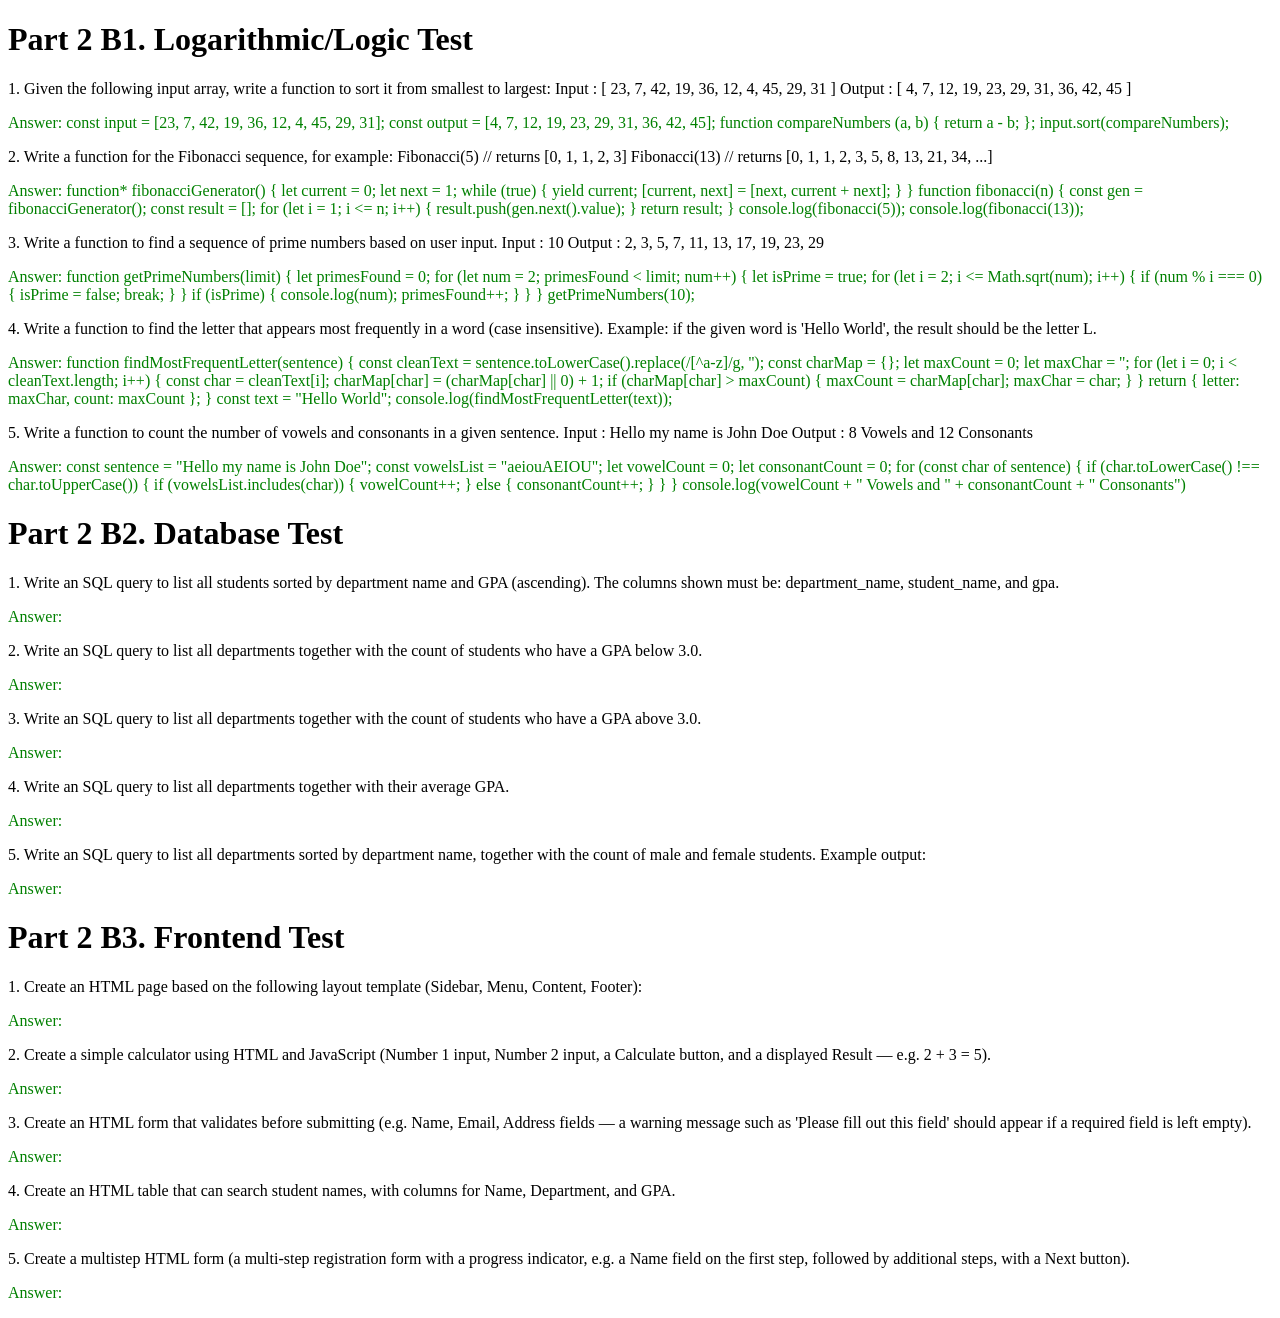
==== part-2/part-2-b1/index.html @ 0f9dc67a "Organize repo and complete Part 2 B3 - Frontend Test" ====
<!DOCTYPE html>
<html lang="en">
<head>
    <meta charset="UTF-8">
    <meta name="viewport" content="width=device-width, initial-scale=1.0">
    <title>CodingBN Participant Selection Assessment</title>
</head>
<body>
    <h1>Part 2 B1. Logarithmic/Logic Test</h1>


<p>1. Given the following input array, write a function to sort it from smallest to largest:
Input : [ 23, 7, 42, 19, 36, 12, 4, 45, 29, 31 ]
Output : [ 4, 7, 12, 19, 23, 29, 31, 36, 42, 45 ]</p>
<p style="color: green;">Answer: 
const input = [23, 7, 42, 19, 36, 12, 4, 45, 29, 31];
const output = [4, 7, 12, 19, 23, 29, 31, 36, 42, 45];

function compareNumbers (a, b) {
    return a - b;
};

input.sort(compareNumbers);</p>


<p>2. Write a function for the Fibonacci sequence, for example:
Fibonacci(5) // returns [0, 1, 1, 2, 3]
Fibonacci(13) // returns [0, 1, 1, 2, 3, 5, 8, 13, 21, 34, ...]</p>
<p style="color: green;">Answer: 
    function* fibonacciGenerator() {
  let current = 0;
  let next = 1;
  while (true) {
    yield current;
    [current, next] = [next, current + next];
  }
}

function fibonacci(n) {
    const gen = fibonacciGenerator();
    const result = [];

    for (let i = 1; i <= n; i++) {
    result.push(gen.next().value);
    }
    return result;
}

console.log(fibonacci(5));
console.log(fibonacci(13));
</p>

<p>3. Write a function to find a sequence of prime numbers based on user input.
Input : 10
Output : 2, 3, 5, 7, 11, 13, 17, 19, 23, 29</p>
<p style="color: green;">Answer: 
    function getPrimeNumbers(limit) {
    let primesFound = 0;
    
    for (let num = 2; primesFound < limit; num++) {
        let isPrime = true;

        for (let i = 2; i <= Math.sqrt(num); i++) {
            if (num % i === 0) {
                isPrime = false; 
                break;
            }
        }

        if (isPrime) {
            console.log(num);
            primesFound++;
        }
    }
}

getPrimeNumbers(10);
</p>

<p>4. Write a function to find the letter that appears most frequently in a word (case insensitive).
Example: if the given word is 'Hello World', the result should be the letter L.</p>
<p style="color: green;">Answer: 
    function findMostFrequentLetter(sentence) {
  const cleanText = sentence.toLowerCase().replace(/[^a-z]/g, '');
  
  const charMap = {};
  let maxCount = 0;
  let maxChar = '';

  for (let i = 0; i < cleanText.length; i++) {
    const char = cleanText[i];
    
    charMap[char] = (charMap[char] || 0) + 1;
    
    if (charMap[char] > maxCount) {
      maxCount = charMap[char];
      maxChar = char;
    }
  }

  return { letter: maxChar, count: maxCount };
}

const text = "Hello World"; 
console.log(findMostFrequentLetter(text)); 
</p>

<p>5. Write a function to count the number of vowels and consonants in a given sentence.
Input : Hello my name is John Doe
Output : 8 Vowels and 12 Consonants</p>
<p style="color: green;">Answer: 
    const sentence = "Hello my name is John Doe";
const vowelsList = "aeiouAEIOU";

let vowelCount = 0;
let consonantCount = 0;

for (const char of sentence) {
  if (char.toLowerCase() !== char.toUpperCase()) {
    if (vowelsList.includes(char)) {
      vowelCount++;
    } else {
      consonantCount++; 
    }
  }
}

console.log(vowelCount + " Vowels and " + consonantCount + " Consonants")
</p>


    <h1>Part 2 B2. Database Test</h1>


<p>1. Write an SQL query to list all students sorted by department name and GPA (ascending). The columns
shown must be: department_name, student_name, and gpa.</p>
<p style="color: green;">Answer: </p>

<p>2. Write an SQL query to list all departments together with the count of students who have a GPA below
3.0.</p>
<p style="color: green;">Answer: </p>

<p>3. Write an SQL query to list all departments together with the count of students who have a GPA above
3.0.</p>
<p style="color: green;">Answer: </p>

<p>4. Write an SQL query to list all departments together with their average GPA.</p>
<p style="color: green;">Answer: </p>

<p>5. Write an SQL query to list all departments sorted by department name, together with the count of male
and female students. Example output:</p>
<p style="color: green;">Answer: </p>


    <h1>Part 2 B3. Frontend Test</h1>


<p>1. Create an HTML page based on the following layout template (Sidebar, Menu, Content, Footer):</p>
<p style="color: green;">Answer: </p>

<p>2. Create a simple calculator using HTML and JavaScript (Number 1 input, Number 2 input, a Calculate
button, and a displayed Result — e.g. 2 + 3 = 5).</p>
<p style="color: green;">Answer: </p>

<p>3. Create an HTML form that validates before submitting (e.g. Name, Email, Address fields — a warning
message such as 'Please fill out this field' should appear if a required field is left empty).</p>
<p style="color: green;">Answer: </p>

<p>4. Create an HTML table that can search student names, with columns for Name, Department, and GPA.</p>
<p style="color: green;">Answer: </p>

<p>5. Create a multistep HTML form (a multi-step registration form with a progress indicator, e.g. a Name
field on the first step, followed by additional steps, with a Next button).</p>
<p style="color: green;">Answer: </p>


</body>
</html>
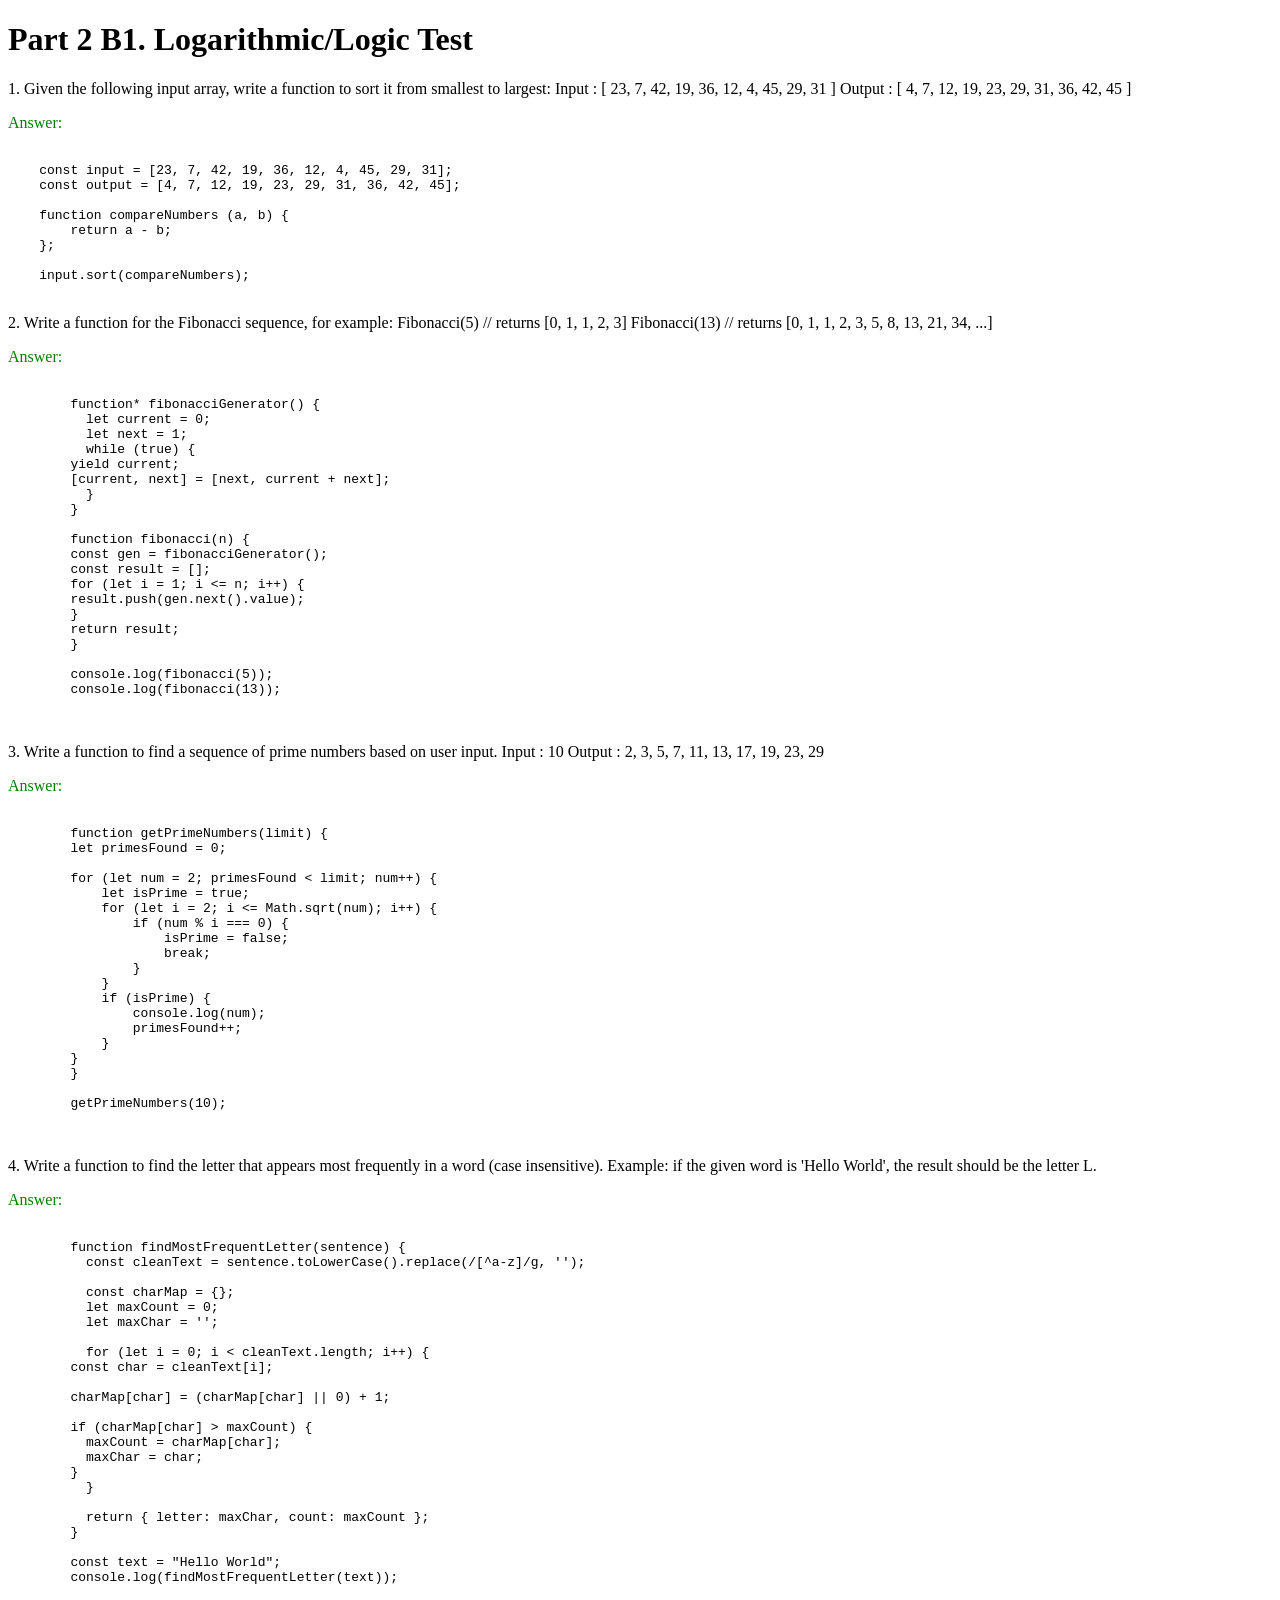
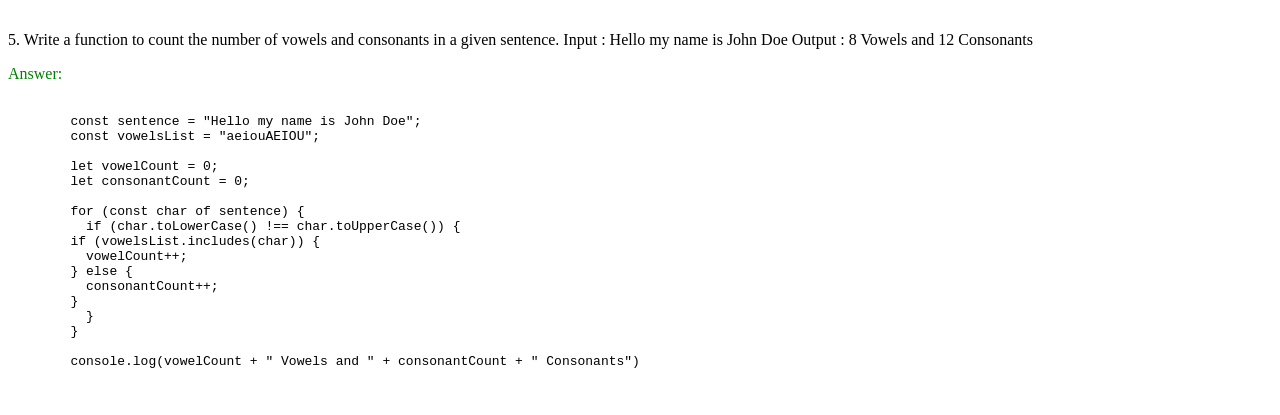
==== commit b9f5daa3: "Added emmit: wrap with abbreviations > pre>code> to code for readability in html." ====
--- a/part-2/part-2-b1/index.html
+++ b/part-2/part-2-b1/index.html
@@ -13,166 +13,138 @@
 Input : [ 23, 7, 42, 19, 36, 12, 4, 45, 29, 31 ]
 Output : [ 4, 7, 12, 19, 23, 29, 31, 36, 42, 45 ]</p>
 <p style="color: green;">Answer: 
-const input = [23, 7, 42, 19, 36, 12, 4, 45, 29, 31];
-const output = [4, 7, 12, 19, 23, 29, 31, 36, 42, 45];
-
-function compareNumbers (a, b) {
-    return a - b;
-};
-
-input.sort(compareNumbers);</p>
+<pre>
+  <code>
+    const input = [23, 7, 42, 19, 36, 12, 4, 45, 29, 31];
+    const output = [4, 7, 12, 19, 23, 29, 31, 36, 42, 45];
+    
+    function compareNumbers (a, b) {
+        return a - b;
+    };
+    
+    input.sort(compareNumbers);
+  </code>
+</pre>
+</p>
 
 
 <p>2. Write a function for the Fibonacci sequence, for example:
 Fibonacci(5) // returns [0, 1, 1, 2, 3]
 Fibonacci(13) // returns [0, 1, 1, 2, 3, 5, 8, 13, 21, 34, ...]</p>
 <p style="color: green;">Answer: 
-    function* fibonacciGenerator() {
-  let current = 0;
-  let next = 1;
-  while (true) {
-    yield current;
-    [current, next] = [next, current + next];
-  }
-}
-
-function fibonacci(n) {
-    const gen = fibonacciGenerator();
-    const result = [];
-
-    for (let i = 1; i <= n; i++) {
-    result.push(gen.next().value);
-    }
-    return result;
-}
-
-console.log(fibonacci(5));
-console.log(fibonacci(13));
+    <pre>
+      <code>
+        function* fibonacciGenerator() {
+          let current = 0;
+          let next = 1;
+          while (true) {
+        yield current;
+        [current, next] = [next, current + next];
+          }
+        }
+        
+        function fibonacci(n) {
+        const gen = fibonacciGenerator();
+        const result = [];
+        for (let i = 1; i <= n; i++) {
+        result.push(gen.next().value);
+        }
+        return result;
+        }
+        
+        console.log(fibonacci(5));
+        console.log(fibonacci(13));
+      </code>
+    </pre>
 </p>
 
 <p>3. Write a function to find a sequence of prime numbers based on user input.
 Input : 10
 Output : 2, 3, 5, 7, 11, 13, 17, 19, 23, 29</p>
 <p style="color: green;">Answer: 
-    function getPrimeNumbers(limit) {
-    let primesFound = 0;
-    
-    for (let num = 2; primesFound < limit; num++) {
-        let isPrime = true;
-
-        for (let i = 2; i <= Math.sqrt(num); i++) {
-            if (num % i === 0) {
-                isPrime = false; 
-                break;
+    <pre>
+      <code>
+        function getPrimeNumbers(limit) {
+        let primesFound = 0;
+        
+        for (let num = 2; primesFound < limit; num++) {
+            let isPrime = true;
+            for (let i = 2; i <= Math.sqrt(num); i++) {
+                if (num % i === 0) {
+                    isPrime = false;
+                    break;
+                }
+            }
+            if (isPrime) {
+                console.log(num);
+                primesFound++;
             }
         }
-
-        if (isPrime) {
-            console.log(num);
-            primesFound++;
         }
-    }
-}
-
-getPrimeNumbers(10);
+        
+        getPrimeNumbers(10);
+      </code>
+    </pre>
 </p>
 
 <p>4. Write a function to find the letter that appears most frequently in a word (case insensitive).
 Example: if the given word is 'Hello World', the result should be the letter L.</p>
 <p style="color: green;">Answer: 
-    function findMostFrequentLetter(sentence) {
-  const cleanText = sentence.toLowerCase().replace(/[^a-z]/g, '');
-  
-  const charMap = {};
-  let maxCount = 0;
-  let maxChar = '';
-
-  for (let i = 0; i < cleanText.length; i++) {
-    const char = cleanText[i];
-    
-    charMap[char] = (charMap[char] || 0) + 1;
-    
-    if (charMap[char] > maxCount) {
-      maxCount = charMap[char];
-      maxChar = char;
-    }
-  }
-
-  return { letter: maxChar, count: maxCount };
-}
-
-const text = "Hello World"; 
-console.log(findMostFrequentLetter(text)); 
+    <pre>
+      <code>
+        function findMostFrequentLetter(sentence) {
+          const cleanText = sentence.toLowerCase().replace(/[^a-z]/g, '');
+          
+          const charMap = {};
+          let maxCount = 0;
+          let maxChar = '';
+        
+          for (let i = 0; i < cleanText.length; i++) {
+        const char = cleanText[i];
+        
+        charMap[char] = (charMap[char] || 0) + 1;
+        
+        if (charMap[char] > maxCount) {
+          maxCount = charMap[char];
+          maxChar = char;
+        }
+          }
+        
+          return { letter: maxChar, count: maxCount };
+        }
+        
+        const text = "Hello World"; 
+        console.log(findMostFrequentLetter(text));
+      </code>
+    </pre>
 </p>
 
 <p>5. Write a function to count the number of vowels and consonants in a given sentence.
 Input : Hello my name is John Doe
 Output : 8 Vowels and 12 Consonants</p>
 <p style="color: green;">Answer: 
-    const sentence = "Hello my name is John Doe";
-const vowelsList = "aeiouAEIOU";
-
-let vowelCount = 0;
-let consonantCount = 0;
-
-for (const char of sentence) {
-  if (char.toLowerCase() !== char.toUpperCase()) {
-    if (vowelsList.includes(char)) {
-      vowelCount++;
-    } else {
-      consonantCount++; 
-    }
-  }
-}
-
-console.log(vowelCount + " Vowels and " + consonantCount + " Consonants")
+    <pre>
+      <code>
+        const sentence = "Hello my name is John Doe";
+        const vowelsList = "aeiouAEIOU";
+        
+        let vowelCount = 0;
+        let consonantCount = 0;
+        
+        for (const char of sentence) {
+          if (char.toLowerCase() !== char.toUpperCase()) {
+        if (vowelsList.includes(char)) {
+          vowelCount++;
+        } else {
+          consonantCount++;
+        }
+          }
+        }
+        
+        console.log(vowelCount + " Vowels and " + consonantCount + " Consonants")
+      </code>
+    </pre>
 </p>
-
-
-    <h1>Part 2 B2. Database Test</h1>
-
-
-<p>1. Write an SQL query to list all students sorted by department name and GPA (ascending). The columns
-shown must be: department_name, student_name, and gpa.</p>
-<p style="color: green;">Answer: </p>
-
-<p>2. Write an SQL query to list all departments together with the count of students who have a GPA below
-3.0.</p>
-<p style="color: green;">Answer: </p>
-
-<p>3. Write an SQL query to list all departments together with the count of students who have a GPA above
-3.0.</p>
-<p style="color: green;">Answer: </p>
-
-<p>4. Write an SQL query to list all departments together with their average GPA.</p>
-<p style="color: green;">Answer: </p>
-
-<p>5. Write an SQL query to list all departments sorted by department name, together with the count of male
-and female students. Example output:</p>
-<p style="color: green;">Answer: </p>
-
-
-    <h1>Part 2 B3. Frontend Test</h1>
-
-
-<p>1. Create an HTML page based on the following layout template (Sidebar, Menu, Content, Footer):</p>
-<p style="color: green;">Answer: </p>
-
-<p>2. Create a simple calculator using HTML and JavaScript (Number 1 input, Number 2 input, a Calculate
-button, and a displayed Result — e.g. 2 + 3 = 5).</p>
-<p style="color: green;">Answer: </p>
-
-<p>3. Create an HTML form that validates before submitting (e.g. Name, Email, Address fields — a warning
-message such as 'Please fill out this field' should appear if a required field is left empty).</p>
-<p style="color: green;">Answer: </p>
-
-<p>4. Create an HTML table that can search student names, with columns for Name, Department, and GPA.</p>
-<p style="color: green;">Answer: </p>
-
-<p>5. Create a multistep HTML form (a multi-step registration form with a progress indicator, e.g. a Name
-field on the first step, followed by additional steps, with a Next button).</p>
-<p style="color: green;">Answer: </p>
-
 
 </body>
 </html>
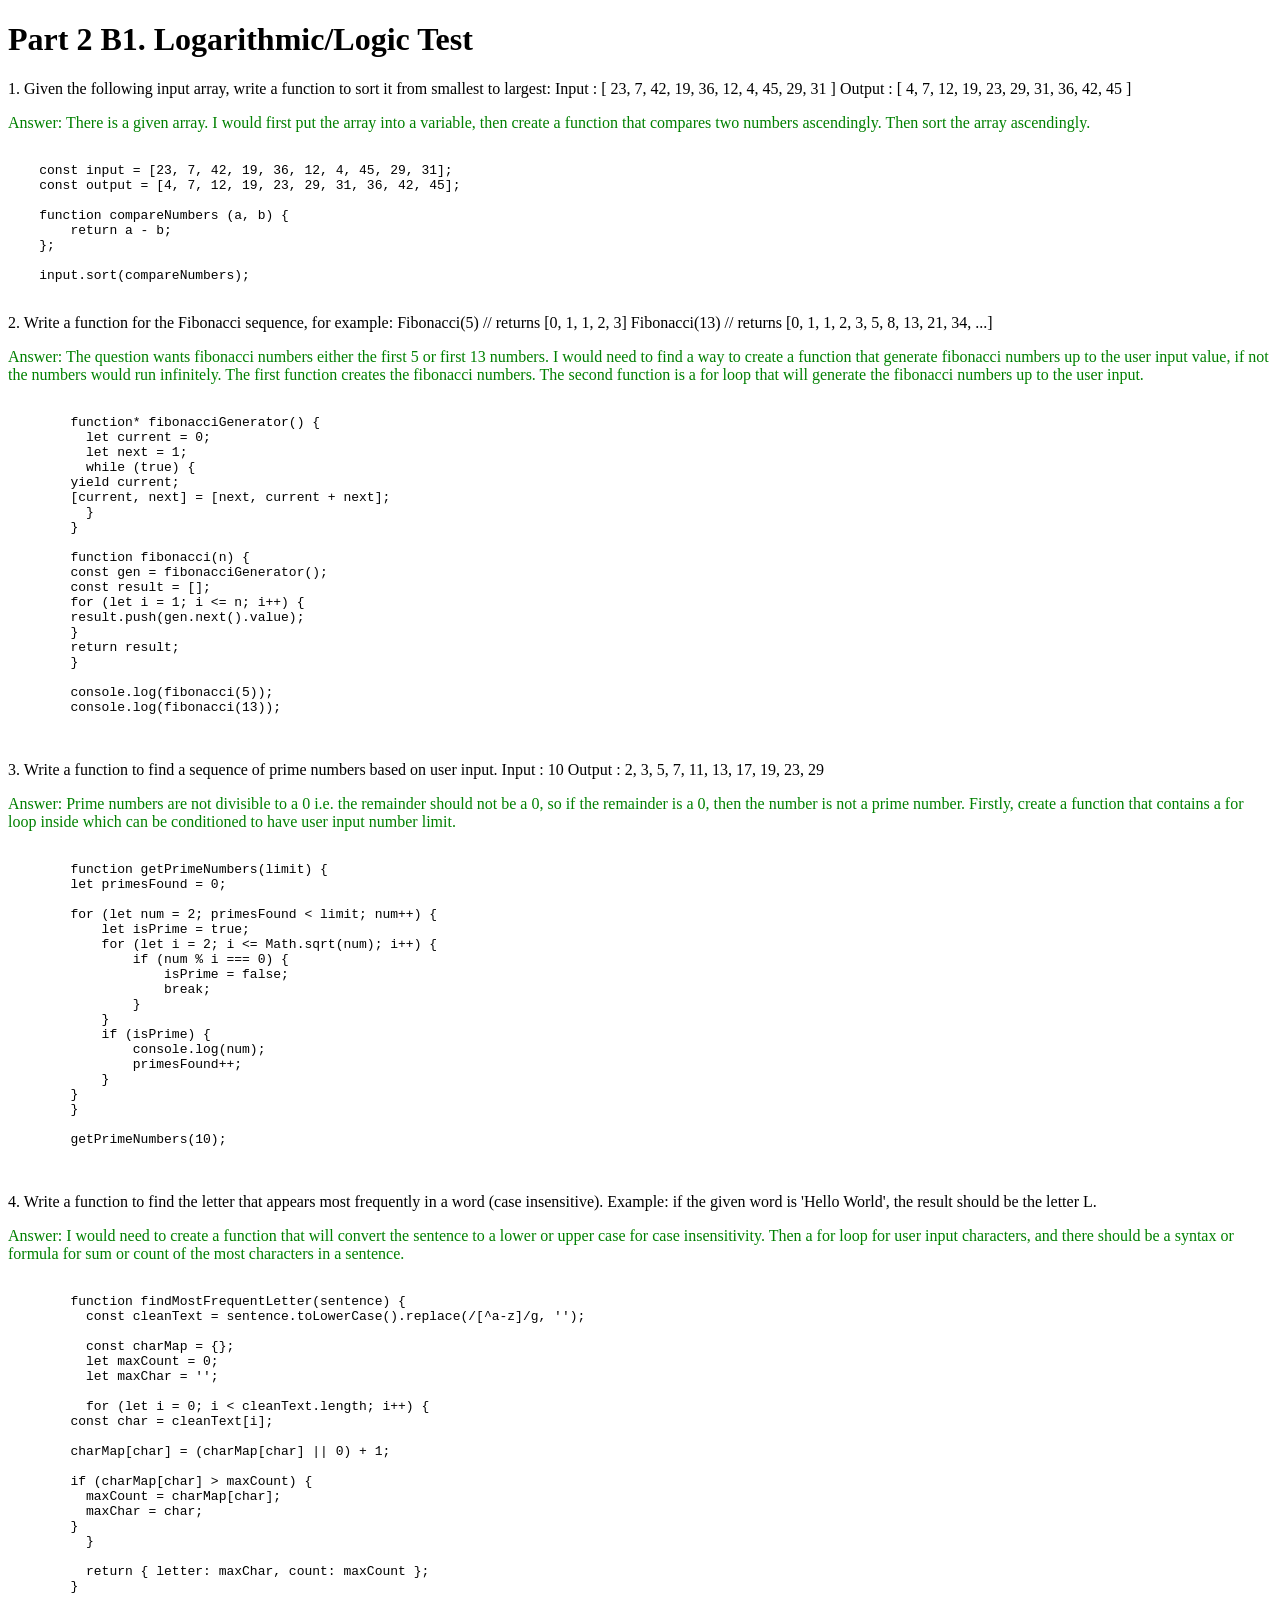
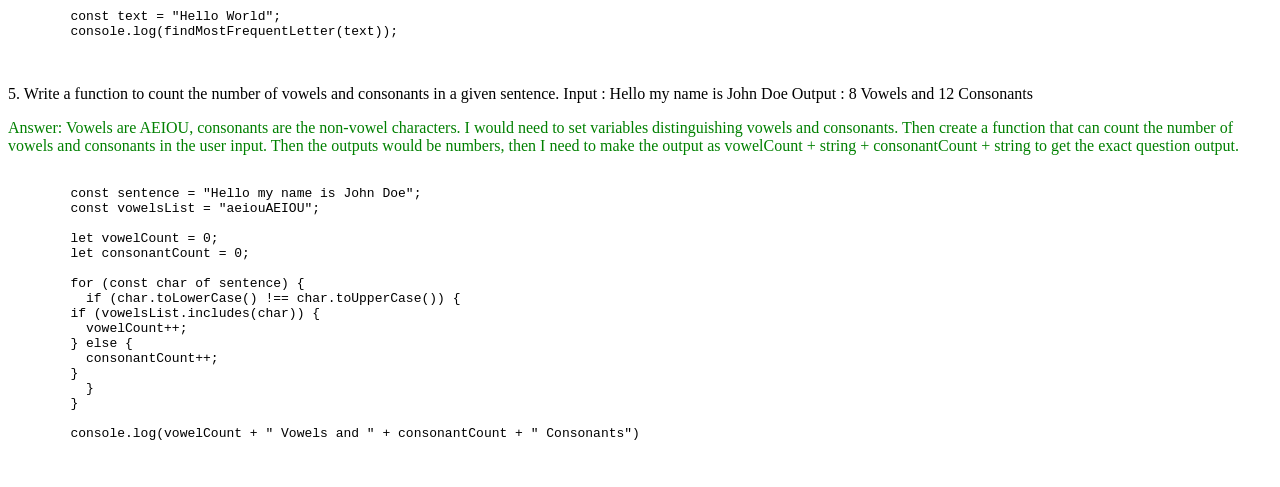
==== commit 6560371b: "Add Part 2 B2 reasoning" ====
--- a/part-2/part-2-b1/index.html
+++ b/part-2/part-2-b1/index.html
@@ -13,6 +13,8 @@
 Input : [ 23, 7, 42, 19, 36, 12, 4, 45, 29, 31 ]
 Output : [ 4, 7, 12, 19, 23, 29, 31, 36, 42, 45 ]</p>
 <p style="color: green;">Answer: 
+  There is a given array. I would first put the array into a variable, then
+  create a function that compares two numbers ascendingly. Then sort the array ascendingly.
 <pre>
   <code>
     const input = [23, 7, 42, 19, 36, 12, 4, 45, 29, 31];
@@ -32,6 +34,11 @@
 Fibonacci(5) // returns [0, 1, 1, 2, 3]
 Fibonacci(13) // returns [0, 1, 1, 2, 3, 5, 8, 13, 21, 34, ...]</p>
 <p style="color: green;">Answer: 
+  The question wants fibonacci numbers either the first 5 or first 13 numbers.
+  I would need to find a way to create a function that generate 
+  fibonacci numbers up to the user input value, if not the numbers would run infinitely.
+  The first function creates the fibonacci numbers.
+  The second function is a for loop that will generate the fibonacci numbers up to the user input.
     <pre>
       <code>
         function* fibonacciGenerator() {
@@ -39,7 +46,7 @@
           let next = 1;
           while (true) {
         yield current;
-        [current, next] = [next, current + next];
+        [current, next] = [next, current + next]; <!-- this is the formula for fibonacci numbers -->
           }
         }
         
@@ -62,6 +69,10 @@
 Input : 10
 Output : 2, 3, 5, 7, 11, 13, 17, 19, 23, 29</p>
 <p style="color: green;">Answer: 
+  Prime numbers are not divisible to a 0 i.e. the remainder should not be a 0, 
+  so if the remainder is a 0, then the number is not a prime number.
+  Firstly, create a function that contains a for loop inside which can be conditioned
+  to have user input number limit.
     <pre>
       <code>
         function getPrimeNumbers(limit) {
@@ -90,6 +101,9 @@
 <p>4. Write a function to find the letter that appears most frequently in a word (case insensitive).
 Example: if the given word is 'Hello World', the result should be the letter L.</p>
 <p style="color: green;">Answer: 
+  I would need to create a function that will convert the sentence to a lower or 
+  upper case for case insensitivity. Then a for loop for user input characters,
+  and there should be a syntax or formula for sum or count of the most characters in a sentence.
     <pre>
       <code>
         function findMostFrequentLetter(sentence) {
@@ -123,6 +137,11 @@
 Input : Hello my name is John Doe
 Output : 8 Vowels and 12 Consonants</p>
 <p style="color: green;">Answer: 
+  Vowels are AEIOU, consonants are the non-vowel characters. I would need to set variables
+  distinguishing vowels and consonants. Then create a function that can count the number of
+  vowels and consonants in the user input. Then the outputs would be numbers, then I need to
+  make the output as vowelCount + string + consonantCount + string to get the exact question
+  output.
     <pre>
       <code>
         const sentence = "Hello my name is John Doe";
